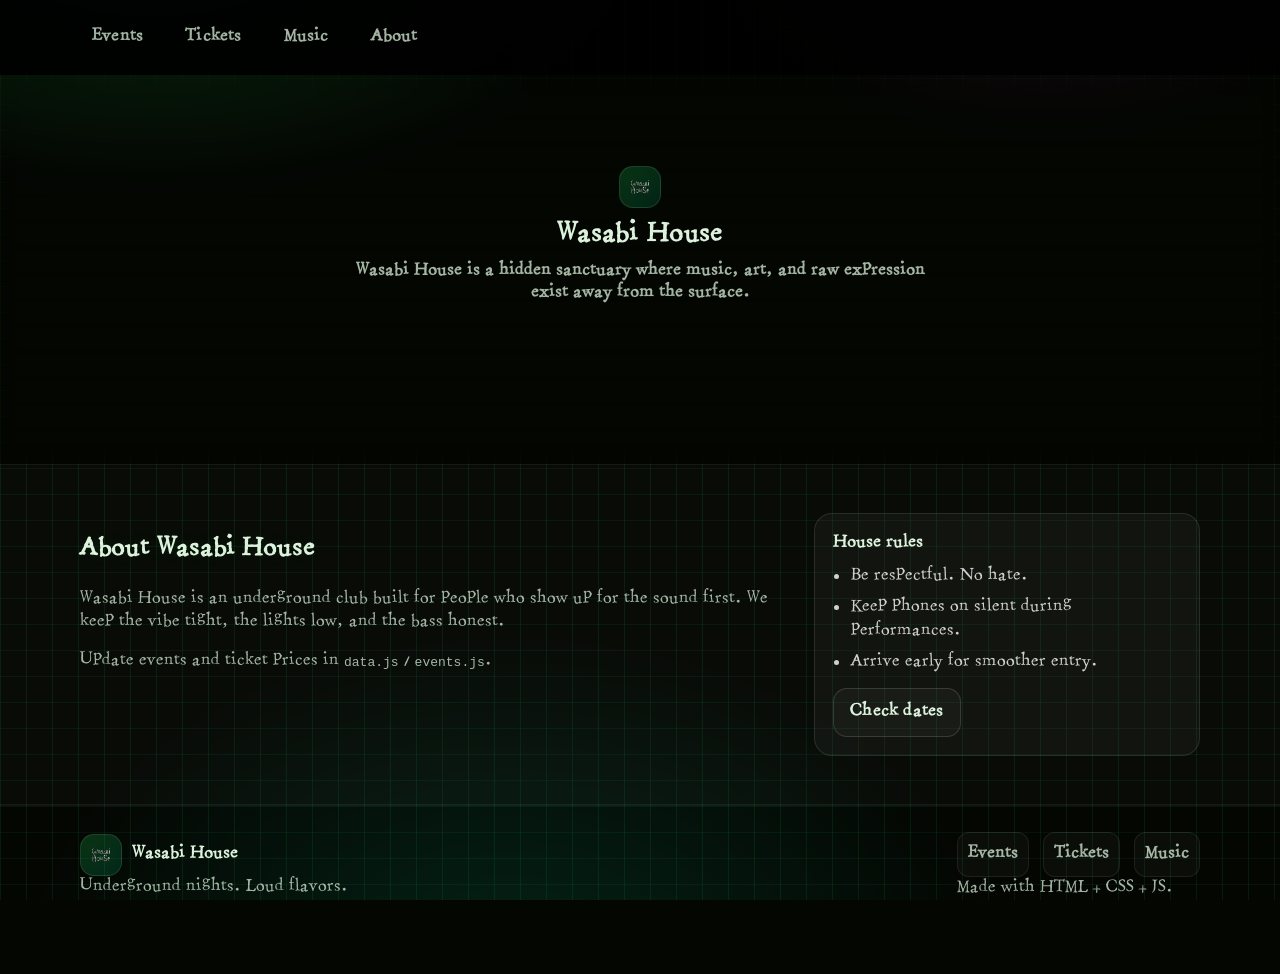
==== about.html @ 2dc0e208 "first commit" ====
<!doctype html>
<html lang="en">
  <head>
    <meta charset="UTF-8" />
    <meta name="viewport" content="width=device-width, initial-scale=1.0" />
    <meta name="description" content="Wasabi House — about and house rules." />
    <title>Wasabi House — About</title>
    <link rel="stylesheet" href="./styles.css" />
  </head>
  <body>
    <a class="skip-link" href="#about">Skip to about</a>

    <header class="site-header">
      <div class="container header-inner header-brand-inner">
        <div class="brand" aria-label="Wasabi House">
          <div class="brand-mark" aria-hidden="true">
            <img class="brand-logo" src="./photos/logo/IMG_7840_VSCO copy.png" alt="" width="42" height="42" />
          </div>
          <div class="brand-text">
            <div class="brand-name">Wasabi House</div>
            <div class="brand-sub">
              Wasabi House is a hidden sanctuary where music, art, and raw expression exist away from the surface.
            </div>
          </div>
        </div>
      </div>
    </header>

    <div class="menu-bar">
      <div class="container menu-inner">
        <nav class="nav" aria-label="Primary">
          <a href="./events.html">Events</a>
          <a href="./tickets.html">Tickets</a>
          <a href="./music.html">Music</a>
          <a href="./about.html">About</a>
        </nav>

        <button class="nav-toggle" type="button" aria-label="Open menu" aria-expanded="false" aria-controls="navMenu">
          Menu
        </button>
      </div>

      <div class="nav-drawer" id="navMenu" hidden>
        <div class="container nav-drawer-inner">
          <a href="./events.html">Events</a>
          <a href="./tickets.html">Tickets</a>
          <a href="./music.html">Music</a>
          <a href="./about.html">About</a>
        </div>
      </div>
    </div>

    <main id="main">
      <section class="section alt" id="about">
        <div class="container section-inner">
          <div class="about-grid">
            <div>
              <h2>About Wasabi House</h2>
              <p class="muted">
                Wasabi House is an underground club built for people who show up for the sound first.
                We keep the vibe tight, the lights low, and the bass honest.
              </p>
              <p class="muted">
                Update events and ticket prices in <code>data.js</code> / <code>events.js</code>.
              </p>
            </div>
            <div class="about-card">
              <div class="about-card-title">House rules</div>
              <ul class="rules" aria-label="House rules">
                <li>Be respectful. No hate.</li>
                <li>Keep phones on silent during performances.</li>
                <li>Arrive early for smoother entry.</li>
              </ul>
              <div class="about-card-actions">
                <a class="btn btn-ghost" href="./events.html">Check dates</a>
              </div>
            </div>
          </div>
        </div>
      </section>
    </main>

    <footer class="site-footer">
      <div class="container footer-inner">
        <div class="footer-left">
          <div class="brand-mini">
            <span class="brand-mark" aria-hidden="true">
              <img class="brand-logo" src="./photos/logo/IMG_7840_VSCO copy.png" alt="" width="26" height="26" />
            </span>
            <span>Wasabi House</span>
          </div>
          <div class="muted">Underground nights. Loud flavors.</div>
        </div>
        <div class="footer-right">
          <div class="footer-links">
            <a href="./events.html">Events</a>
            <a href="./tickets.html">Tickets</a>
            <a href="./music.html">Music</a>
          </div>
          <div class="muted small">Made with HTML + CSS + JS.</div>
        </div>
      </div>
    </footer>

    <script src="./nav.js"></script>
  </body>
</html>
---- styles.css ----
:root{
  --bg: #040602;
  --panel: rgba(0,255,102,0.08);
  --panel-2: rgba(0,255,178,0.10);
  --text: rgba(232,255,232,0.95);
  --muted: rgba(232,255,232,0.70);
  --muted-2: rgba(232,255,232,0.48);
  --line: rgba(232,255,232,0.16);
  --accent: #2CFF65; /* neon wasabi green */
  --accent-2: #00FFB2; /* aqua pop */
  --accent-3: #FF3DF2; /* y2k hot pink */
  --danger: #FF4D4D;
  --shadow: 0 18px 60px rgba(0,0,0,0.65);
  --radius: 18px;
  --radius-sm: 12px;
  --container: 1120px;
  --focus: 0 0 0 4px rgba(44,255,101,0.25);
  --header-h: 390px;
  --menu-h: 74px;
}

@font-face{
  font-family: "Stamp";
  src: url("./fonts/Stamping Nico copy.ttf") format("truetype");
  font-display: swap;
  font-weight: 400;
  font-style: normal;
}

*{ box-sizing: border-box; }
html, body{ height: 100%; }
body{
  margin: 0;
  background:
    radial-gradient(900px 500px at 12% -10%, rgba(44,255,101,0.20), transparent 55%),
    radial-gradient(700px 420px at 82% -10%, rgba(255,61,242,0.14), transparent 52%),
    radial-gradient(900px 650px at 40% 110%, rgba(0,255,178,0.12), transparent 55%),
    repeating-linear-gradient(to right, rgba(44,255,101,0.08) 0 1px, transparent 1px 26px),
    repeating-linear-gradient(to bottom, rgba(0,255,178,0.06) 0 1px, transparent 1px 26px),
    var(--bg);
  background-attachment: fixed;
  color: var(--text);
  font-family: "Stamp", ui-sans-serif, system-ui, -apple-system, Segoe UI, Roboto, Arial, "Apple Color Emoji", "Segoe UI Emoji";
  line-height: 1.45;
}

/* Gate page must not show main-page chrome */
body.gate .menu-bar,
body.gate .site-header{
  display: none !important;
}

a{ color: inherit; }

h1, h2, h3{
  text-shadow: 0 0 18px rgba(44,255,101,0.12);
}

.skip-link{
  position: absolute;
  top: 10px;
  left: 10px;
  padding: 10px 14px;
  border-radius: 999px;
  background: rgba(0,0,0,0.7);
  border: 1px solid var(--line);
  transform: translateY(-200%);
  transition: transform 0.2s ease;
  z-index: 999;
}
.skip-link:focus{ transform: translateY(0); outline: none; box-shadow: var(--focus); }

.container{ width: min(var(--container), calc(100% - 32px)); margin: 0 auto; }

.site-header{
  position: relative;
  z-index: 100;
  backdrop-filter: blur(10px);
  background: rgba(0,0,0,0.15);
  border-bottom: none;
  overflow: hidden;
  isolation: isolate;
  min-height: var(--header-h);
  margin-top: var(--menu-h);
}

.site-header::before{
  content:"";
  position: absolute;
  inset: 0;
  background: url("./photos/header pic/DSC07140.JPG") center / cover no-repeat;
  opacity: 0.42;
  filter: blur(3px) saturate(1.1) contrast(1.05);
  transform: scale(1.06);
  z-index: -1;
  pointer-events: none;
}

.header-inner{
  display: flex;
  flex-direction: column;
  align-items: center;
  justify-content: center;
  padding: 92px 0 72px;
  gap: 10px;
}

.brand{ display: flex; flex-direction: column; align-items: center; gap: 10px; min-width: auto; }
.brand-text{ display: flex; flex-direction: column; align-items: center; }
.brand-mark{
  width: 42px;
  height: 42px;
  border-radius: 14px;
  display: grid;
  place-items: center;
  background: linear-gradient(135deg, rgba(44,255,101,0.18), rgba(0,255,178,0.12));
  border: 1px solid rgba(255,255,255,0.10);
  color: rgba(255,255,255,0.9);
}
.brand-logo{
  width: 100%;
  height: 100%;
  object-fit: contain;
  display: block;
  filter: drop-shadow(0 0 14px rgba(44,255,101,0.20));
}
.brand-name{ font-weight: 800; letter-spacing: 0.3px; }
.brand-name{
  font-weight: 1000;
  letter-spacing: 0.2px;
  font-size: 1.55rem;
}
.brand-sub{
  color: var(--muted);
  font-size: 1.02rem;
  margin-top: 6px;
  font-weight: 750;
  max-width: 76ch;
  text-align: center;
  line-height: 1.35;
}

.menu-bar{
  position: fixed;
  top: 0;
  left: 0;
  right: 0;
  z-index: 110;
  background: rgba(0,0,0,0.92);
  backdrop-filter: none;
  border-bottom: none;
}
.menu-inner{
  display: flex;
  align-items: center;
  justify-content: space-between;
  gap: 16px;
  padding: 14px 0;
}

.menu-bar .nav-drawer{
  border-top: none;
  background: transparent;
}

.nav{
  display: flex;
  gap: 18px;
  align-items: center;
}
.nav a{
  text-decoration: none;
  color: var(--muted);
  font-weight: 650;
  letter-spacing: 0.2px;
  padding: 12px 12px;
  border-radius: 12px;
  background: transparent;
  border: none;
  transition: transform 0.15s ease;
}
.nav a:hover{
  transform: translateY(-3px);
}
.nav-toggle{
  display: none;
  border: 1px solid var(--line);
  background: rgba(255,255,255,0.06);
  color: var(--text);
  padding: 10px 12px;
  border-radius: 12px;
  font-weight: 700;
}
.nav-toggle:focus{ outline: none; box-shadow: var(--focus); }

.nav-drawer{
  border-top: 1px solid rgba(255,255,255,0.08);
}
.nav-drawer-inner{
  padding: 10px 0 18px;
  display: grid;
  gap: 10px;
}
.nav-drawer a{
  text-decoration: none;
  color: var(--muted);
  font-weight: 700;
  padding: 12px 12px;
  border-radius: 14px;
  border: none;
  background: transparent;
  transition: transform 0.12s ease;
}
.nav-drawer a:hover{
  transform: translateY(-3px);
}

.hero{
  padding: 40px 0 10px;
}
.hero-inner{
  display: grid;
  grid-template-columns: 1.25fr 0.75fr;
  gap: 22px;
  align-items: stretch;
}
.hero h1{
  margin: 0;
  font-size: clamp(2.1rem, 4vw, 3rem);
  letter-spacing: 0.2px;
}
.hero-lead{ color: rgba(255,255,255,0.78); max-width: 60ch; font-size: 1.06rem; }
.muted{ color: var(--muted); }
.fineprint{ color: var(--muted-2); font-size: 0.88rem; margin: 10px 0 0; }

.photo-strip{
  margin-top: 18px;
  display: flex;
  gap: 12px;
  flex-wrap: wrap;
}
.photo-strip img{
  width: 108px;
  height: 78px;
  object-fit: cover;
  border-radius: 18px;
  border: 1px solid rgba(255,255,255,0.14);
  background: rgba(255,255,255,0.03);
  box-shadow: 0 0 34px rgba(44,255,101,0.10);
  transform: rotate(-1deg);
}
.photo-strip img:nth-child(2){ transform: rotate(1deg); }
.photo-strip img:nth-child(3){ transform: rotate(-0.4deg); }

/* Y2K entrance gate */
.gate-screen{
  position: fixed;
  inset: 0;
  z-index: 999;
  display: flex;
  align-items: center;
  justify-content: center;
  padding: 18px;
  color: var(--text);
}
.gate-bg{
  position: absolute;
  inset: 0;
  background: url("./photos/DSC01086 copy.JPG") center / cover no-repeat;
  opacity: 0.92;
  filter: blur(1px) saturate(0.8) contrast(1.05);
  transform: scale(1.08);
}
.gate-scan{
  display: none;
}
@keyframes scanMove{
  0%{ transform: translateY(-20px); }
  100%{ transform: translateY(20px); }
}
.gate-inner{
  position: relative;
  z-index: 2;
  width: auto;
  max-width: 100%;
  transform: translateY(-78px);
  border-radius: 0;
  border: none;
  background: transparent;
  box-shadow: none;
  padding: 0;
  backdrop-filter: none;
  text-align: center;
}
.gate .container.gate-inner{
  width: 100%;
  max-width: none;
}
.gate-logo{
  width: min(90vw, 1140px);
  aspect-ratio: 1 / 1;
  border-radius: 0;
  margin: 34px auto 4px;
  border: none;
  background: transparent;
  display: grid;
  place-items: center;
  overflow: hidden;
}
.gate-logo img{
  width: 100%;
  height: 100%;
  object-fit: contain;
  filter: drop-shadow(0 0 18px rgba(44,255,101,0.25));
}
.gate-kicker{
  font-weight: 950;
  letter-spacing: 0.26em;
  text-transform: uppercase;
  color: rgba(232,255,232,0.72);
  font-size: 0.80rem;
  margin-bottom: 10px;
}
.gate-kicker,
.gate-hint{
  display: none;
}
.gate-tagline{
  display: flex;
  flex-direction: column;
  align-items: center;
  justify-content: center;
  gap: 0.35em;
  margin: 0 auto;
  max-width: min(92vw, 52rem);
}
.gate-title{
  margin: 0;
  font-size: clamp(1.25rem, 4vw, 2.05rem);
  font-weight: 1000;
  letter-spacing: 0.02em;
  background: none;
  -webkit-background-clip: initial;
  background-clip: initial;
  color: rgba(255,255,255,0.95);
  text-shadow: 0 0 26px rgba(44,255,101,0.22);
  line-height: 1.2;
  transform: translateY(-88px);
}
.gate-enter{
  margin-top: 0;
  width: auto;
  animation: none;
  text-decoration: none;
}
@keyframes neonPulse{
  0%, 100%{ transform: translateY(0); filter: brightness(1); }
  50%{ transform: translateY(-1px); filter: brightness(1.05); }
}

.hero-actions{ display: flex; gap: 12px; flex-wrap: wrap; margin-top: 16px; }

.btn{
  display: inline-flex;
  align-items: center;
  justify-content: center;
  gap: 10px;
  border-radius: 14px;
  padding: 12px 16px;
  border: 1px solid rgba(255,255,255,0.14);
  background: rgba(255,255,255,0.06);
  color: var(--text);
  text-decoration: none;
  font-weight: 750;
  letter-spacing: 0.2px;
  cursor: pointer;
  transition: transform 0.12s ease, border-color 0.12s ease, background 0.12s ease;
}
.btn:hover{ transform: translateY(-3px); border-color: rgba(44,255,101,0.35); }
.btn:focus{ outline: none; box-shadow: var(--focus); }

.btn-primary{
  background: linear-gradient(135deg, rgba(44,255,101,0.26), rgba(0,255,178,0.14));
  border-color: rgba(44,255,101,0.60);
  box-shadow:
    0 0 0 2px rgba(44,255,101,0.10),
    0 0 32px rgba(44,255,101,0.20);
}
.gate .btn.gate-enter{
  padding: 0;
  gap: 0.2em;
  border-radius: 0;
  border: none !important;
  background: transparent !important;
  box-shadow: none !important;
  color: rgba(255,255,255,0.95);
  font-size: clamp(1.25rem, 4vw, 2.05rem);
  font-weight: 1000;
  letter-spacing: 0.02em;
  line-height: 1.2;
}
.gate .btn.gate-enter:hover{
  transform: translateY(-2px);
  border-color: transparent !important;
  background: transparent !important;
}
.btn-ghost{
  background: rgba(255,255,255,0.03);
}
.btn:hover.btn-primary{
  box-shadow:
    0 0 0 2px rgba(44,255,101,0.12),
    0 0 42px rgba(44,255,101,0.26);
}
.btn-small{ padding: 10px 12px; border-radius: 12px; font-size: 0.95rem; }
.w100{ width: 100%; }

.hero-badges{ display: flex; gap: 10px; flex-wrap: wrap; margin-top: 16px; }
.badge{
  padding: 10px 12px;
  border-radius: 999px;
  background: rgba(255,255,255,0.04);
  border: 1px solid rgba(255,255,255,0.10);
  color: rgba(255,255,255,0.78);
  font-weight: 650;
  font-size: 0.94rem;
}

.hero-card{
  position: relative;
  border-radius: var(--radius);
  background: rgba(255,255,255,0.05);
  border: 1px solid rgba(255,255,255,0.10);
  overflow: hidden;
  box-shadow: var(--shadow);
}
.hero-card::before{
  content:"";
  position: absolute;
  inset: 0;
  background-image: url("./photos/DSC01358 copy.JPG");
  background-size: cover;
  background-position: center;
  opacity: 0.35;
  filter: saturate(1.15) contrast(1.05) hue-rotate(-6deg);
}
.hero-card::after{
  content:"";
  position: absolute;
  inset: 0;
  background:
    radial-gradient(600px 220px at 20% 15%, rgba(44,255,101,0.22), transparent 58%),
    linear-gradient(135deg, rgba(44,255,101,0.14), rgba(0,0,0,0.55));
  pointer-events: none;
}
.hero-card-glow{
  position: absolute;
  inset: -80px -60px auto -60px;
  height: 220px;
  background: radial-gradient(circle at 30% 40%, rgba(44,255,101,0.32), transparent 60%);
  filter: blur(8px);
  pointer-events: none;
}
.hero-card-content{
  position: relative;
  padding: 22px;
  height: 100%;
  display: flex;
  flex-direction: column;
  justify-content: space-between;
}
.hero-card-title{
  color: var(--muted);
  font-weight: 800;
  letter-spacing: 0.2px;
}
.hero-card-spotlight{
  font-size: 1.15rem;
  font-weight: 900;
  margin-top: 10px;
}
.hero-card-meta{
  color: var(--muted);
  margin-top: 10px;
  font-size: 0.95rem;
}
.hero-card-cta{ margin-top: 16px; }

.section{
  padding: 48px 0;
}
.section.alt{
  background: rgba(255,255,255,0.02);
  border-top: 1px solid rgba(255,255,255,0.06);
  border-bottom: 1px solid rgba(255,255,255,0.06);
}
.section-inner{ display: block; }

.section-head{
  display: flex;
  align-items: flex-end;
  justify-content: space-between;
  gap: 18px;
  margin-bottom: 18px;
}
.section-head h2{
  margin: 0;
  font-size: clamp(1.4rem, 2.6vw, 2rem);
}
.section-head p{ margin: 8px 0 0; }

.calendar-toolbar{
  display: flex;
  align-items: center;
  gap: 10px;
}
.calendar-title{
  min-width: 200px;
  text-align: center;
  font-weight: 900;
  letter-spacing: 0.2px;
}
.icon-btn{
  width: 42px;
  height: 42px;
  border-radius: 14px;
  border: 1px solid rgba(255,255,255,0.14);
  background: rgba(255,255,255,0.06);
  color: var(--text);
  cursor: pointer;
  font-weight: 900;
  transition: transform 0.12s ease, border-color 0.12s ease;
}
.icon-btn:hover{ transform: translateY(-3px); border-color: rgba(124,255,107,0.35); }
.icon-btn:focus{ outline: none; box-shadow: var(--focus); }

.calendar{
  border-radius: var(--radius);
  background: rgba(255,255,255,0.04);
  border: 1px solid rgba(255,255,255,0.10);
  overflow: hidden;
}
.calendar-weekdays{
  display: grid;
  grid-template-columns: repeat(7, 1fr);
  gap: 0;
  background: rgba(255,255,255,0.03);
  border-bottom: 1px solid rgba(255,255,255,0.08);
}
.calendar-weekdays > div{
  padding: 14px 10px;
  color: var(--muted);
  font-weight: 800;
  font-size: 0.95rem;
  text-align: center;
}

.calendar-grid{
  display: grid;
  grid-template-columns: repeat(7, 1fr);
}
.day-cell{
  min-height: 88px;
  padding: 10px;
  border-right: 1px solid rgba(255,255,255,0.05);
  border-bottom: 1px solid rgba(255,255,255,0.05);
  position: relative;
}
.day-cell:nth-child(7n){ border-right: none; }

.day-number{
  font-weight: 900;
  color: rgba(255,255,255,0.86);
  font-size: 0.98rem;
}
.day-cell.is-out{
  background: rgba(255,255,255,0.01);
}
.day-cell .event-chips{
  margin-top: 8px;
  display: grid;
  gap: 6px;
}
.chip-day{
  display: inline-flex;
  align-items: center;
  gap: 8px;
  border-radius: 999px;
  padding: 6px 10px;
  border: 1px solid rgba(255,255,255,0.12);
  background: rgba(255,255,255,0.04);
  color: rgba(255,255,255,0.86);
  font-weight: 750;
  font-size: 0.88rem;
  cursor: pointer;
  transition: transform 0.12s ease, border-color 0.12s ease;
  text-decoration: none;
}
.chip-day:hover{ transform: translateY(-3px); border-color: rgba(124,255,107,0.35); }
.chip-day:focus{ outline: none; box-shadow: var(--focus); }
.dot{
  width: 10px;
  height: 10px;
  border-radius: 999px;
  background: rgba(255,255,255,0.5);
  box-shadow: 0 0 0 4px rgba(255,255,255,0.05);
}
.dot-hot{ background: var(--accent); box-shadow: 0 0 0 4px rgba(124,255,107,0.15); }
.dot-soon{ background: var(--accent-2); box-shadow: 0 0 0 4px rgba(255,61,154,0.14); }
.dot-full{ background: var(--danger); box-shadow: 0 0 0 4px rgba(255,77,77,0.14); }

.calendar-legend{
  margin-top: 14px;
  display: flex;
  gap: 14px;
  flex-wrap: wrap;
  color: var(--muted);
  font-weight: 650;
}
.legend-item{ display: inline-flex; align-items: center; gap: 10px; }

.ticket-cards{
  display: grid;
  grid-template-columns: repeat(3, 1fr);
  gap: 14px;
  margin-top: 16px;
}
.ticket-card{
  border-radius: var(--radius);
  background: rgba(255,255,255,0.04);
  border: 1px solid rgba(255,255,255,0.10);
  padding: 18px;
}
.ticket-card-top{
  display: flex;
  align-items: baseline;
  justify-content: space-between;
  gap: 10px;
}
.ticket-tier{
  font-weight: 950;
  letter-spacing: 0.3px;
}
.ticket-price{
  color: rgba(255,255,255,0.88);
  font-weight: 900;
}

.note{
  margin-top: 18px;
  padding: 14px;
  border-radius: 16px;
  background: rgba(124,255,107,0.08);
  border: 1px solid rgba(124,255,107,0.24);
  color: rgba(255,255,255,0.85);
}
.note code{
  padding: 2px 6px;
  border-radius: 10px;
  background: rgba(0,0,0,0.35);
  border: 1px solid rgba(255,255,255,0.10);
}

.music-grid{
  display: grid;
  grid-template-columns: 1fr 1fr;
  gap: 14px;
}
.music-card{
  border-radius: var(--radius);
  background: rgba(255,255,255,0.04);
  border: 1px solid rgba(255,255,255,0.10);
  padding: 18px;
}
.music-card-wide{ grid-column: 1 / -1; }
.music-card-title{ font-weight: 950; margin-bottom: 8px; }
.tags{
  display: flex;
  flex-wrap: wrap;
  gap: 8px;
  margin-top: 10px;
}
.tag{
  border: 1px solid rgba(255,255,255,0.12);
  background: rgba(255,255,255,0.04);
  padding: 8px 10px;
  border-radius: 999px;
  color: rgba(255,255,255,0.85);
  font-weight: 750;
  font-size: 0.9rem;
}

.about-grid{
  display: grid;
  grid-template-columns: 1.3fr 0.7fr;
  gap: 18px;
  align-items: start;
}
.about-card{
  border-radius: var(--radius);
  background: rgba(255,255,255,0.04);
  border: 1px solid rgba(255,255,255,0.10);
  padding: 18px;
}
.about-card-title{ font-weight: 950; margin-bottom: 10px; }
.rules{ margin: 0; padding-left: 18px; color: rgba(255,255,255,0.80); }
.rules li{ margin: 8px 0; }
.about-card-actions{ margin-top: 14px; }

.site-footer{
  padding: 26px 0 40px;
  border-top: 1px solid rgba(255,255,255,0.06);
}
.footer-inner{ display: flex; align-items: center; justify-content: space-between; gap: 18px; }
.brand-mini{ display: flex; align-items: center; gap: 10px; font-weight: 900; }
.footer-links{ display: flex; gap: 14px; flex-wrap: wrap; }
.footer-links a{
  text-decoration: none;
  color: var(--muted);
  font-weight: 750;
  padding: 10px 10px;
  border-radius: 12px;
  border: 1px solid rgba(255,255,255,0.08);
  background: rgba(255,255,255,0.03);
  transition: transform 0.12s ease, border-color 0.12s ease, background 0.12s ease, color 0.15s ease;
}
.footer-links a:hover{
  color: rgba(255,255,255,0.93);
  border-color: rgba(124,255,107,0.30);
  transform: translateY(-3px);
}

/* Modal */
.modal-overlay{
  position: fixed;
  inset: 0;
  background: rgba(0,0,0,0.64);
  z-index: 200;
}
.modal{
  position: fixed;
  left: 50%;
  top: 50%;
  transform: translate(-50%, -50%);
  width: min(980px, calc(100% - 24px));
  max-height: min(88vh, 860px);
  overflow: auto;
  z-index: 201;
  border-radius: 22px;
  background: rgba(12,13,16,0.88);
  border: 1px solid rgba(255,255,255,0.14);
  box-shadow: var(--shadow);
  backdrop-filter: blur(12px);
}
.modal-header{
  display: flex;
  align-items: flex-start;
  justify-content: space-between;
  gap: 12px;
  padding: 18px 18px 0;
}
.modal-kicker{
  color: var(--muted);
  font-weight: 900;
  letter-spacing: 0.2px;
  margin-bottom: 6px;
  text-transform: uppercase;
  font-size: 0.85rem;
}
.modal-title{ margin: 0; font-size: 1.35rem; font-weight: 950; }
.modal-subtitle{ color: var(--muted); margin-top: 6px; font-weight: 700; }
.modal-close{
  border-radius: 14px;
  width: 44px;
  height: 44px;
  padding: 0;
}
.modal-body{ padding: 14px 18px 18px; }
.modal-cols{
  display: grid;
  grid-template-columns: 1.1fr 0.9fr;
  gap: 14px;
}
.modal-block{
  border-radius: 18px;
  border: 1px solid rgba(255,255,255,0.10);
  background: rgba(255,255,255,0.04);
  padding: 14px;
}
.modal-label{
  color: var(--muted);
  font-weight: 900;
  letter-spacing: 0.2px;
  font-size: 0.95rem;
  margin-bottom: 8px;
}
.modal-description{ color: rgba(255,255,255,0.86); white-space: pre-wrap; }
.modal-block-2{ margin-top: 12px; }
.pill-row{ display: flex; gap: 10px; flex-wrap: wrap; }
.pill{
  display: inline-flex;
  align-items: center;
  gap: 8px;
  padding: 8px 10px;
  border-radius: 999px;
  border: 1px solid rgba(255,255,255,0.12);
  background: rgba(255,255,255,0.03);
  color: rgba(255,255,255,0.86);
  font-weight: 800;
}
.event-chooser{ display: grid; gap: 10px; margin-top: 4px; }
.chooser-btn{
  text-align: left;
  border-radius: 16px;
  border: 1px solid rgba(255,255,255,0.12);
  background: rgba(255,255,255,0.03);
  padding: 12px 12px;
  color: rgba(255,255,255,0.86);
  cursor: pointer;
  transition: border-color 0.12s ease, transform 0.12s ease;
}
.chooser-btn:hover{ transform: translateY(-3px); border-color: rgba(124,255,107,0.35); }
.chooser-btn[aria-pressed="true"]{
  border-color: rgba(124,255,107,0.5);
  background: rgba(124,255,107,0.10);
}

.tier-list{ display: grid; gap: 10px; }
.tier-btn{
  border-radius: 16px;
  border: 1px solid rgba(255,255,255,0.12);
  background: rgba(255,255,255,0.03);
  padding: 12px 12px;
  cursor: pointer;
  display: flex;
  align-items: baseline;
  justify-content: space-between;
  gap: 12px;
  transition: border-color 0.12s ease, transform 0.12s ease, background 0.12s ease;
  text-align: left;
}
.tier-btn:hover{ transform: translateY(-3px); border-color: rgba(124,255,107,0.35); }
.tier-btn[aria-pressed="true"]{
  border-color: rgba(124,255,107,0.55);
  background: rgba(124,255,107,0.10);
}
.tier-main{ font-weight: 950; }
.tier-price{ color: rgba(255,255,255,0.86); font-weight: 950; }

.qty-row{ margin-top: 12px; display: flex; align-items: center; justify-content: space-between; gap: 14px; }
.qty-label{ font-weight: 900; color: var(--muted); }
.qty-control{
  display: flex; align-items: center; gap: 10px;
}
.qty-btn{
  width: 42px; height: 42px;
  border-radius: 14px;
  border: 1px solid rgba(255,255,255,0.14);
  background: rgba(255,255,255,0.06);
  color: var(--text);
  cursor: pointer;
  font-weight: 950;
  transition: transform 0.12s ease, border-color 0.12s ease;
}
.qty-btn:hover{ transform: translateY(-3px); border-color: rgba(124,255,107,0.35); }
.qty-btn:focus{ outline: none; box-shadow: var(--focus); }
.qty-input{
  width: 86px;
  height: 42px;
  border-radius: 14px;
  border: 1px solid rgba(255,255,255,0.14);
  background: rgba(255,255,255,0.04);
  color: var(--text);
  padding: 0 12px;
  font-weight: 900;
}
.qty-input:focus{ outline: none; box-shadow: var(--focus); }

.total-row{
  margin-top: 12px;
  display: flex;
  align-items: center;
  justify-content: space-between;
  gap: 10px;
  padding: 12px;
  border-radius: 16px;
  border: 1px solid rgba(255,255,255,0.10);
  background: rgba(255,255,255,0.03);
}
.total-value{ font-weight: 950; font-size: 1.15rem; }

.modal-actions{
  margin-top: 12px;
  display: grid;
  gap: 10px;
}

/* Home page: center + no gradients/boxes */
body.home{
  background: var(--bg);
  background-attachment: initial;
}
body.home .hero-inner{
  grid-template-columns: 1fr;
  text-align: center;
}
body.home .section{
  background: transparent;
}
body.home .section.alt{
  background: transparent;
  border: none;
}
body.home .section-head{
  justify-content: center;
  text-align: center;
  align-items: center;
  flex-direction: column;
}

body.home .hero-actions{
  justify-content: center;
}
body.home .hero-actions .btn{
  background: transparent !important;
  border: none !important;
  box-shadow: none !important;
  padding: 10px 6px !important;
  text-decoration: underline;
  text-underline-offset: 6px;
}

body.home .hero-actions .btn-primary{
  color: var(--accent) !important;
}
body.home .hero-actions .btn-ghost{
  color: var(--muted) !important;
}

body.home .home-spotlight{
  margin-top: 16px;
  display: grid;
  justify-items: center;
  gap: 6px;
}
body.home .home-spotlight-label{
  color: var(--muted);
  font-weight: 900;
  letter-spacing: 0.18em;
  text-transform: uppercase;
  font-size: 0.78rem;
}
body.home .home-spotlight-artists,
body.home .home-spotlight-location{
  font-weight: 950;
  color: rgba(232,255,232,0.90);
}
body.home .home-spotlight-links{
  margin-top: 10px;
  display: flex;
  gap: 16px;
  flex-wrap: wrap;
  justify-content: center;
}
body.home .home-link{
  color: var(--accent);
  font-weight: 900;
  text-decoration: underline;
  text-underline-offset: 6px;
}
body.home .home-link:hover{
  transform: translateY(-3px);
}

body.home .photo-strip{
  margin-top: 18px;
  justify-content: center;
}
body.home .photo-strip img{
  border: none;
  box-shadow: none;
  border-radius: 0;
  transform: none;
}

body.home .music-grid{
  grid-template-columns: 1fr;
  justify-items: center;
}
body.home .music-card,
body.home .about-card{
  background: transparent !important;
  border: none !important;
  box-shadow: none !important;
  padding: 0 !important;
}
body.home .music-card .btn,
body.home .about-card-actions .btn,
body.home .footer-links a{
  background: transparent !important;
  border: none !important;
  box-shadow: none !important;
  padding: 0 !important;
  text-decoration: underline;
  text-underline-offset: 6px;
  font-weight: 950;
}
body.home .tag{
  border: none !important;
  background: transparent !important;
  padding: 0 !important;
}
body.home .tags{
  justify-content: center;
}
body.home .about-grid{
  grid-template-columns: 1fr;
  justify-items: center;
}

body.home .home-events .container{
  text-align: center;
}
body.home .home-event-list{
  margin-top: 12px;
  display: grid;
  justify-items: center;
  gap: 14px;
}
body.home .home-event{
  width: min(760px, 100%);
  padding: 0 6px;
}
body.home .home-event-date{
  color: var(--muted);
  font-weight: 900;
  letter-spacing: 0.1em;
  text-transform: uppercase;
  font-size: 0.78rem;
}
body.home .home-event-title{
  font-weight: 1000;
  margin-top: 6px;
}
body.home .home-event-meta{
  margin-top: 8px;
  display: grid;
  gap: 6px;
  color: var(--muted);
  font-weight: 700;
}
body.home .home-event-links{
  margin-top: 10px;
}

/* Past event poster gallery */
.poster-strip{
  margin-top: 18px;
  display: flex;
  gap: 16px;
  overflow-x: auto;
  padding: 8px 4px 18px;
  scroll-snap-type: x mandatory;
  scrollbar-width: none; /* Firefox: hidden by default */
}
.poster-strip::-webkit-scrollbar{ height: 0px; }
.poster-strip::-webkit-scrollbar-thumb{
  background: rgba(255,255,255,1);
  border-radius: 999px;
}
.poster-strip:hover{ scrollbar-width: thin; }
.poster-strip:hover::-webkit-scrollbar{ height: 2px; }
.poster-strip:hover::-webkit-scrollbar-thumb{ background: rgba(255,255,255,1); }

/* Also show briefly after scroll (JS toggles this class) */
.poster-strip.is-scrolling{ scrollbar-width: thin; }
.poster-strip.is-scrolling::-webkit-scrollbar{ height: 2px; }
.poster-strip.is-scrolling::-webkit-scrollbar-thumb{ background: rgba(255,255,255,1); }

.poster-card{
  flex: 0 0 auto;
  scroll-snap-align: start;
  text-decoration: none;
  display: block;
  transform: translateZ(0);
  transition: transform 0.15s ease;
}
.poster-card:hover{ transform: translateY(-3px); }
.poster-card img{
  width: 190px;
  height: auto;
  display: block;
  border-radius: 0;
  box-shadow: none;
  border: none;
}

/* Media cards (YouTube/SoundCloud) */
.media-card{
  flex: 0 0 auto;
  scroll-snap-align: start;
  text-decoration: none;
  display: block;
  width: 190px;
  position: relative;
  overflow: hidden;
  transform: translateZ(0);
  transition: transform 0.15s ease;
}
.media-card:hover{ transform: translateY(-3px); }
.media-card img{
  width: 190px;
  height: auto;
  display: block;
  object-fit: initial;
  border: none;
  border-radius: 0;
  box-shadow: none;
}
.media-title{
  position: absolute;
  left: 0;
  right: 0;
  bottom: 0;
  padding: 10px 10px;
  font-weight: 950;
  font-size: 0.92rem;
  color: rgba(255,255,255,0.95);
  background: rgba(0,0,0,0.0);
  opacity: 0;
  transition: opacity 0.15s ease, background 0.15s ease;
}
.media-card:hover .media-title{
  background: rgba(0,0,0,0.8);
  opacity: 1;
}
.media-title span{
  display: -webkit-box;
  line-clamp: 2;
  -webkit-line-clamp: 2;
  -webkit-box-orient: vertical;
  overflow: hidden;
}

/* Custom thin scroll indicator (works even when OS hides scrollbars) */
.scroll-indicator{
  height: 2px;
  background: rgba(255,255,255,0.18);
  margin: 0 4px 14px;
  position: relative;
  overflow: hidden;
}
.scroll-thumb{
  height: 100%;
  background: rgba(255,255,255,1);
  width: 40px;
  transform: translateX(0);
  transition: transform 0.08s linear;
}

/* Current section */
.current{
  position: relative;
  padding: 90px 0;
  margin-top: 30px;
}
.current-bg{
  position: absolute;
  inset: 0;
  background: url("./photos/current/DSC07485.JPG") center / cover no-repeat;
  filter: saturate(1.05) contrast(1.05);
  opacity: 1;
}
.current::before{
  content:"";
  position: absolute;
  inset: 0;
  background: rgba(255,255,255,0.78);
  pointer-events: none;
}
.current-inner{
  position: relative;
  z-index: 1;
}
.current-title{
  margin: 0;
  color: #000;
  font-weight: 1000;
  font-size: clamp(2rem, 4vw, 3rem);
  text-shadow: none;
}
.current-copy{
  margin-top: 18px;
  max-width: 78ch;
  color: #000;
}
.current-copy p{
  margin: 0 0 14px;
  line-height: 1.7;
  color: #000;
  font-weight: 750;
}
.current-ig{
  margin-top: 14px;
  font-weight: 1000;
  color: #000;
}

/* Speaker story section */
.speaker-story{
  padding: 0;
}
.story-card{
  display: block;
  position: relative;
  text-decoration: none;
  color: rgba(255,255,255,0.95);
  overflow: hidden;
}
.story-bg{
  position: absolute;
  inset: 0;
  background: url("./speaker/top/DSC01382.JPG") center / cover no-repeat;
  filter: saturate(1.05) contrast(1.05);
}
.story-inner{
  position: relative;
  z-index: 1;
  min-height: 520px;
  padding: 0;
  display: flex;
  flex-direction: column;
  align-items: center;
  justify-content: center;
  gap: 10px;
}
.story-title{
  margin: 0;
  font-size: clamp(1.6rem, 3.2vw, 2.4rem);
  font-weight: 1000;
  text-shadow: none;
  text-align: center;
  padding: 0 14px;
  white-space: nowrap;
}
.story-cta{
  margin-top: 0;
  font-weight: 1000;
  opacity: 1;
  text-align: center;
  cursor: pointer;
  transition: transform 0.15s ease;
}
.story-cta:hover{ transform: translateY(-3px); }

@media (max-width: 720px){
  .story-inner{ min-height: 380px; }
  .story-title{ white-space: normal; }
}

.poster-section{
  padding-top: 84px;
}
.poster-frame{
  width: 100%;
  display: flex;
  justify-content: center;
  align-items: center;
}
.poster-frame img{
  width: min(980px, 100%);
  height: auto;
  display: block;
  box-shadow: none;
  border: none;
}

/* Chill-smoking section (home page) */
.chill-smoking{
  padding: 62px 0;
}
.chill-inner{
  padding-left: 0;
  padding-right: 0;
}
.chill-grid{
  display: grid;
  grid-template-columns: 1fr 1fr;
  gap: 26px;
  align-items: center;
}
.chill-photo img{
  width: 100%;
  height: auto;
  display: block;
  border-radius: 0;
}
.chill-copy{
  padding-right: 28px;
}
.chill-copy h2{
  margin: 0;
  font-size: clamp(1.6rem, 2.8vw, 2.1rem);
  font-weight: 1000;
  letter-spacing: 0.1px;
  color: rgba(232,255,232,0.95);
}
.chill-copy p{
  margin: 14px 0 0;
  font-size: 1.05rem;
  color: var(--muted);
  line-height: 1.6;
}

@media (max-width: 720px){
  .chill-grid{ grid-template-columns: 1fr; }
  .chill-copy{ padding-right: 0; }
}

/* Listen mix tape section (home page) */
.listen-mix{
  padding: 40px 0;
}
.listen-mix .section-head{
  justify-content: center;
  text-align: center;
  align-items: center;
}
.listen-actions{
  margin-top: 18px;
}

/* Mix tape now uses the same horizontal poster-strip styles */

/* House section (opposite layout) */
.house-grid{
  display: grid;
  grid-template-columns: 1fr 1fr;
  gap: 26px;
  align-items: center;
}
.house-copy{
  padding-left: 28px;
  text-align: left;
}
.house-copy p{
  margin: 0;
  font-size: 1.05rem;
  color: var(--muted);
  line-height: 1.6;
}
@media (max-width: 720px){
  .house-grid{ grid-template-columns: 1fr; }
  .house-grid .chill-photo{
    grid-row: 1;
  }
  .house-grid .house-copy{
    grid-row: 2;
    padding-left: 0;
  }
}

/* Responsive */
@media (max-width: 920px){
  .hero-inner{ grid-template-columns: 1fr; }
  .section-head{ flex-direction: column; align-items: flex-start; }
  .ticket-cards{ grid-template-columns: 1fr; }
  .music-grid{ grid-template-columns: 1fr; }
  .music-card-wide{ grid-column: auto; }
  .about-grid{ grid-template-columns: 1fr; }
  .footer-inner{ flex-direction: column; align-items: flex-start; }
  .modal-cols{ grid-template-columns: 1fr; }
}
@media (max-width: 720px){
  :root{ --header-h: 255px; --menu-h: 64px; }
  .nav{ display: flex !important; }
  .nav-toggle{ display: none !important; }
  .nav-drawer{ display: none; }
  .photo-strip img{ width: 94px; height: 70px; }
  .gate-inner{ padding: 22px 16px; }
  body.home .brand-mark{ display: none; }
  body.home .brand{ min-width: auto; }
}
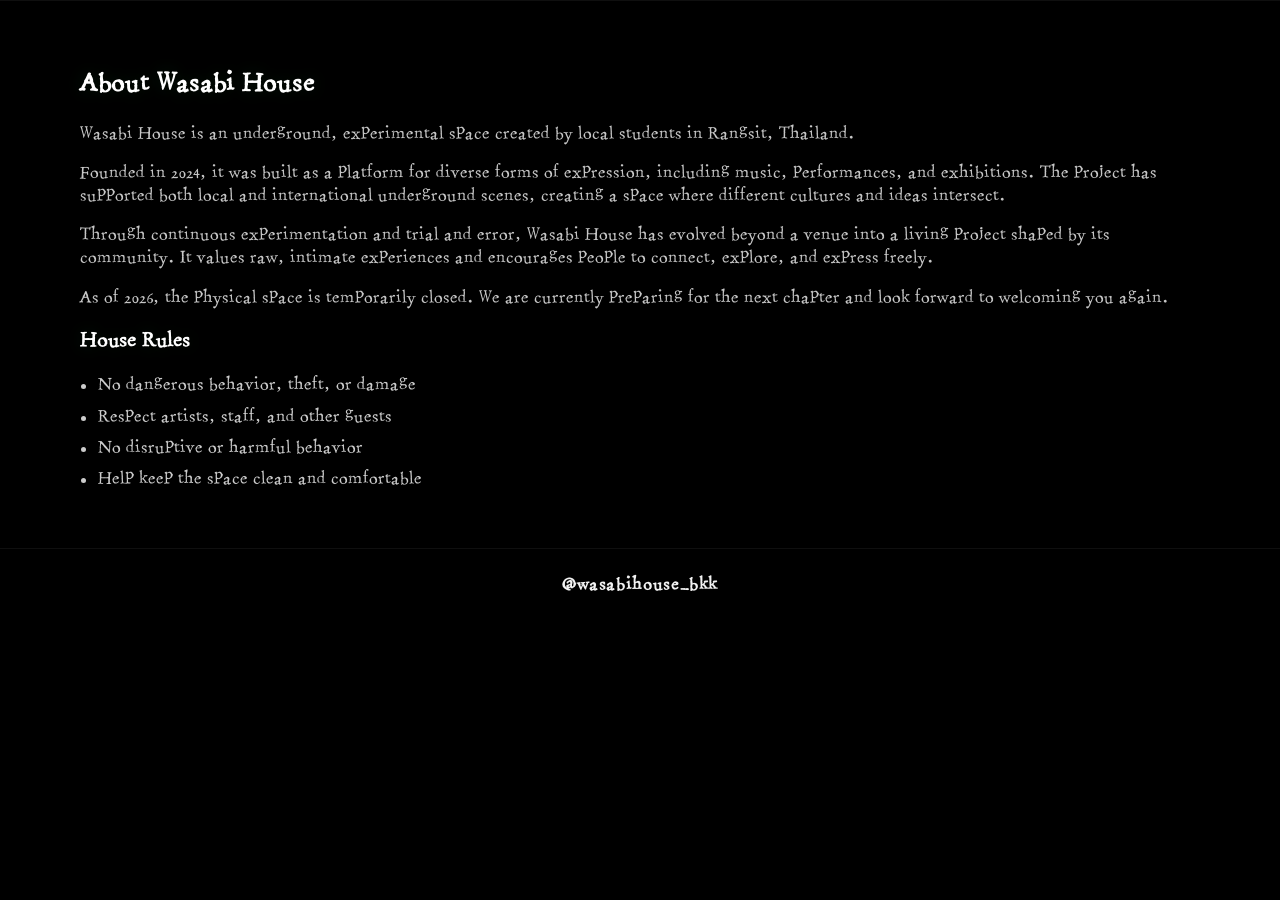
==== commit fde16651: "second commit" ====
--- a/about.html
+++ b/about.html
@@ -7,102 +7,44 @@
     <title>Wasabi House — About</title>
     <link rel="stylesheet" href="./styles.css" />
   </head>
-  <body>
+  <body class="about-page">
     <a class="skip-link" href="#about">Skip to about</a>
-
-    <header class="site-header">
-      <div class="container header-inner header-brand-inner">
-        <div class="brand" aria-label="Wasabi House">
-          <div class="brand-mark" aria-hidden="true">
-            <img class="brand-logo" src="./photos/logo/IMG_7840_VSCO copy.png" alt="" width="42" height="42" />
-          </div>
-          <div class="brand-text">
-            <div class="brand-name">Wasabi House</div>
-            <div class="brand-sub">
-              Wasabi House is a hidden sanctuary where music, art, and raw expression exist away from the surface.
-            </div>
-          </div>
-        </div>
-      </div>
-    </header>
-
-    <div class="menu-bar">
-      <div class="container menu-inner">
-        <nav class="nav" aria-label="Primary">
-          <a href="./events.html">Events</a>
-          <a href="./tickets.html">Tickets</a>
-          <a href="./music.html">Music</a>
-          <a href="./about.html">About</a>
-        </nav>
-
-        <button class="nav-toggle" type="button" aria-label="Open menu" aria-expanded="false" aria-controls="navMenu">
-          Menu
-        </button>
-      </div>
-
-      <div class="nav-drawer" id="navMenu" hidden>
-        <div class="container nav-drawer-inner">
-          <a href="./events.html">Events</a>
-          <a href="./tickets.html">Tickets</a>
-          <a href="./music.html">Music</a>
-          <a href="./about.html">About</a>
-        </div>
-      </div>
-    </div>
 
     <main id="main">
       <section class="section alt" id="about">
         <div class="container section-inner">
-          <div class="about-grid">
-            <div>
-              <h2>About Wasabi House</h2>
-              <p class="muted">
-                Wasabi House is an underground club built for people who show up for the sound first.
-                We keep the vibe tight, the lights low, and the bass honest.
-              </p>
-              <p class="muted">
-                Update events and ticket prices in <code>data.js</code> / <code>events.js</code>.
-              </p>
-            </div>
-            <div class="about-card">
-              <div class="about-card-title">House rules</div>
-              <ul class="rules" aria-label="House rules">
-                <li>Be respectful. No hate.</li>
-                <li>Keep phones on silent during performances.</li>
-                <li>Arrive early for smoother entry.</li>
-              </ul>
-              <div class="about-card-actions">
-                <a class="btn btn-ghost" href="./events.html">Check dates</a>
-              </div>
-            </div>
-          </div>
+          <h2>About Wasabi House</h2>
+          <p class="muted">
+            Wasabi House is an underground, experimental space created by local students in Rangsit, Thailand.
+          </p>
+          <p class="muted">
+            Founded in 2024, it was built as a platform for diverse forms of expression, including music, performances,
+            and exhibitions. The project has supported both local and international underground scenes, creating a space
+            where different cultures and ideas intersect.
+          </p>
+          <p class="muted">
+            Through continuous experimentation and trial and error, Wasabi House has evolved beyond a venue into a living
+            project shaped by its community. It values raw, intimate experiences and encourages people to connect, explore,
+            and express freely.
+          </p>
+          <p class="muted">
+            As of 2026, the physical space is temporarily closed. We are currently preparing for the next chapter and look
+            forward to welcoming you again.
+          </p>
+
+          <h3>House Rules</h3>
+          <ul class="rules" aria-label="House rules">
+            <li>No dangerous behavior, theft, or damage</li>
+            <li>Respect artists, staff, and other guests</li>
+            <li>No disruptive or harmful behavior</li>
+            <li>Help keep the space clean and comfortable</li>
+          </ul>
         </div>
       </section>
     </main>
 
-    <footer class="site-footer">
-      <div class="container footer-inner">
-        <div class="footer-left">
-          <div class="brand-mini">
-            <span class="brand-mark" aria-hidden="true">
-              <img class="brand-logo" src="./photos/logo/IMG_7840_VSCO copy.png" alt="" width="26" height="26" />
-            </span>
-            <span>Wasabi House</span>
-          </div>
-          <div class="muted">Underground nights. Loud flavors.</div>
-        </div>
-        <div class="footer-right">
-          <div class="footer-links">
-            <a href="./events.html">Events</a>
-            <a href="./tickets.html">Tickets</a>
-            <a href="./music.html">Music</a>
-          </div>
-          <div class="muted small">Made with HTML + CSS + JS.</div>
-        </div>
-      </div>
-    </footer>
+    <div class="instagram-id">@wasabihouse_bkk</div>
 
-    <script src="./nav.js"></script>
   </body>
 </html>
 
--- a/styles.css
+++ b/styles.css
@@ -128,11 +128,11 @@
 .brand-name{
   font-weight: 1000;
   letter-spacing: 0.2px;
-  font-size: 1.55rem;
+  font-size: 2.55rem;
 }
 .brand-sub{
   color: var(--muted);
-  font-size: 1.02rem;
+  font-size: 1.52rem;
   margin-top: 6px;
   font-weight: 750;
   max-width: 76ch;
@@ -260,8 +260,17 @@
   display: flex;
   align-items: center;
   justify-content: center;
+  justify-content: safe center;
   padding: 18px;
+  padding-top: max(18px, env(safe-area-inset-top, 0px));
+  padding-bottom: max(18px, env(safe-area-inset-bottom, 0px));
+  min-height: 100dvh;
+  max-height: 100dvh;
+  overflow-y: auto;
+  overflow-x: hidden;
+  -webkit-overflow-scrolling: touch;
   color: var(--text);
+  box-sizing: border-box;
 }
 .gate-bg{
   position: absolute;
@@ -283,24 +292,35 @@
   z-index: 2;
   width: auto;
   max-width: 100%;
-  transform: translateY(-78px);
+  display: flex;
+  flex-direction: column;
+  align-items: center;
+  justify-content: center;
+  gap: clamp(6px, 1.5dvh, 16px);
+  margin: auto 0;
+  flex: 0 1 auto;
+  max-height: min(100dvh - 36px, 100%);
   border-radius: 0;
   border: none;
   background: transparent;
   box-shadow: none;
-  padding: 0;
+  padding: 8px 0;
   backdrop-filter: none;
   text-align: center;
+  box-sizing: border-box;
 }
 .gate .container.gate-inner{
   width: 100%;
   max-width: none;
 }
 .gate-logo{
-  width: min(90vw, 1140px);
+  /* Cap by width *and* height so wide short viewports still show title + Enter */
+  width: min(60vw, 50dvh, 520px);
+  max-width: 100%;
   aspect-ratio: 1 / 1;
+  flex-shrink: 0;
   border-radius: 0;
-  margin: 34px auto 4px;
+  margin: 0 auto;
   border: none;
   background: transparent;
   display: grid;
@@ -332,6 +352,7 @@
   justify-content: center;
   gap: 0.35em;
   margin: 0 auto;
+  flex-shrink: 0;
   max-width: min(92vw, 52rem);
 }
 .gate-title{
@@ -345,7 +366,6 @@
   color: rgba(255,255,255,0.95);
   text-shadow: 0 0 26px rgba(44,255,101,0.22);
   line-height: 1.2;
-  transform: translateY(-88px);
 }
 .gate-enter{
   margin-top: 0;
@@ -1053,6 +1073,17 @@
   margin-top: 10px;
 }
 
+body.about-page{
+  background: #000;
+  color: #fff;
+}
+body.about-page .section{
+  background: transparent;
+}
+body.about-page .muted{
+  color: rgba(255,255,255,0.78);
+}
+
 /* Past event poster gallery */
 .poster-strip{
   margin-top: 18px;
@@ -1259,20 +1290,80 @@
 }
 
 .poster-section{
-  padding-top: 84px;
+  padding-top: 24px;
+}
+.poster-page{
+  background: #000;
+  color: #fff;
+  min-height: 100vh;
+}
+.poster-page .poster-section{
+  padding: 32px 0 24px;
+}
+.poster-layout{
+  display: grid;
+  grid-template-columns: minmax(260px, 42%) minmax(280px, 58%);
+  gap: 28px;
+  align-items: start;
+}
+.poster-details{
+  padding: 14px 10px 14px 4px;
+}
+.poster-details h2{
+  margin: 0;
+  font-size: clamp(2rem, 4.2vw, 3.1rem);
+  color: #fff;
+  text-shadow: none;
+}
+.poster-details .muted{
+  color: rgba(255,255,255,0.8);
+  font-size: 0.94rem;
+}
+.poster-meta{
+  margin-top: 14px;
+  display: grid;
+  gap: 6px;
+}
+.poster-meta p{
+  margin: 0;
+  line-height: 1.5;
+  color: rgba(255,255,255,0.94);
+  font-size: 0.92rem;
+}
+.poster-meta strong{
+  color: #fff;
+  font-size: 0.86rem;
+  letter-spacing: 0.04em;
 }
 .poster-frame{
   width: 100%;
   display: flex;
-  justify-content: center;
-  align-items: center;
+  justify-content: flex-start;
+  align-items: flex-start;
+  padding: 24px;
+  background: rgba(255,255,255,0.03);
 }
 .poster-frame img{
-  width: min(980px, 100%);
+  width: min(460px, 100%);
   height: auto;
   display: block;
   box-shadow: none;
   border: none;
+}
+@media (max-width: 720px){
+  .poster-layout{
+    grid-template-columns: minmax(180px, 42%) minmax(180px, 58%);
+    gap: 16px;
+  }
+  .poster-frame{
+    padding: 12px;
+  }
+  .poster-frame img{
+    width: min(320px, 100%);
+  }
+  .poster-details{
+    padding: 4px 0 0;
+  }
 }
 
 /* Chill-smoking section (home page) */
@@ -1357,6 +1448,250 @@
   .house-grid .house-copy{
     grid-row: 2;
     padding-left: 0;
+  }
+}
+
+/* Artists and Photo-arc sections */
+.artists-section,
+.photo-arc-section{
+  position: relative;
+  padding: 0;
+  overflow: hidden;
+}
+.artists-card,
+.photo-arc-card{
+  display: block;
+  position: relative;
+  text-decoration: none;
+  color: rgba(255,255,255,0.96);
+  overflow: hidden;
+}
+.artists-bg,
+.photo-arc-bg{
+  position: absolute;
+  inset: 0;
+  background-position: center;
+  background-repeat: no-repeat;
+  background-size: cover;
+  filter: saturate(1.04) contrast(1.03);
+}
+.artists-bg{
+  background-image: url("./photos/artists/DSC09343 2.JPG");
+}
+.photo-arc-bg{
+  background-image: url("./photos/photo-arc/DSC01355 copy.JPG");
+}
+.artists-section::before,
+.photo-arc-section::before{
+  content: "";
+  position: absolute;
+  inset: 0;
+  background: rgba(0,0,0,0.38);
+  pointer-events: none;
+}
+.artists-inner,
+.photo-arc-inner{
+  position: relative;
+  z-index: 1;
+  min-height: 260px;
+  display: flex;
+  flex-direction: column;
+  gap: 8px;
+  align-items: center;
+  justify-content: center;
+}
+.artists-title,
+.photo-arc-title{
+  margin: 0;
+  font-size: clamp(2rem, 4.8vw, 3.5rem);
+  color: rgba(255,255,255,0.96);
+  text-shadow: 0 10px 26px rgba(0,0,0,0.35);
+}
+.artists-cta,
+.photo-arc-cta{
+  margin-top: 0;
+  font-weight: 1000;
+  opacity: 1;
+  text-align: center;
+  transition: transform 0.15s ease;
+}
+.artists-card:hover .artists-cta,
+.photo-arc-card:hover .photo-arc-cta{
+  transform: translateY(-3px);
+}
+
+.instagram-id{
+  text-align: center;
+  color: rgba(255,255,255,0.95);
+  font-weight: 900;
+  letter-spacing: 0.04em;
+  margin: 26px 0 34px;
+  padding-bottom: 18px;
+}
+
+/* Speaker page: newspaper-like collage */
+.speaker-page{
+  background: #000;
+  color: #fff;
+  min-height: 100vh;
+}
+.speaker-paper{
+  padding: 34px 0 16px;
+}
+.speaker-layout{
+  display: grid;
+  gap: 20px;
+}
+.speaker-headline{
+  border: 1px solid rgba(255,255,255,0.22);
+  padding: 22px;
+}
+.speaker-kicker{
+  margin: 0 0 8px;
+  text-transform: uppercase;
+  letter-spacing: 0.08em;
+  font-size: 0.78rem;
+  color: rgba(255,255,255,0.72);
+}
+.speaker-headline h1{
+  margin: 0;
+  font-size: clamp(1.8rem, 4.4vw, 3rem);
+  line-height: 1.04;
+}
+.speaker-subtitle{
+  margin: 8px 0 0;
+  font-size: clamp(1.05rem, 2.2vw, 1.4rem);
+  color: rgba(255,255,255,0.92);
+  text-shadow: none;
+}
+.speaker-headline p{
+  margin: 12px 0 0;
+  max-width: 70ch;
+  color: rgba(255,255,255,0.82);
+  line-height: 1.5;
+}
+.speaker-story-block{
+  border: 1px solid rgba(255,255,255,0.2);
+  padding: 16px;
+  background: rgba(255,255,255,0.02);
+}
+.speaker-story-block h2{
+  margin: 0 0 8px;
+  font-size: 1rem;
+  letter-spacing: 0.04em;
+  text-transform: uppercase;
+}
+.speaker-story-block p{
+  margin: 0;
+  color: rgba(255,255,255,0.86);
+  line-height: 1.45;
+}
+.speaker-photos{
+  display: grid;
+  grid-template-columns: repeat(4, 1fr);
+  gap: 12px;
+}
+.speaker-photo{
+  margin: 0;
+  border: 1px solid rgba(255,255,255,0.2);
+  padding: 6px;
+  background: rgba(255,255,255,0.02);
+}
+.speaker-photo img{
+  width: 100%;
+  height: 180px;
+  object-fit: cover;
+  display: block;
+  filter: grayscale(0.06) contrast(1.06);
+}
+.speaker-closing{
+  border-top: 1px solid rgba(255,255,255,0.3);
+  padding: 12px 0 2px;
+  color: rgba(255,255,255,0.8);
+  font-style: italic;
+}
+@media (max-width: 900px){
+  .speaker-photos{
+    grid-template-columns: repeat(2, 1fr);
+  }
+  .speaker-photo img{
+    height: 170px;
+  }
+}
+@media (max-width: 620px){
+  .speaker-photos{
+    grid-template-columns: 1fr;
+  }
+  .speaker-photo img{
+    height: 220px;
+  }
+}
+
+/* Photo archive page */
+.photo-archive-page{
+  background: #000;
+  color: #fff;
+  min-height: 100vh;
+}
+.photo-album{
+  padding: 32px 0 20px;
+}
+.photo-album-title{
+  margin: 0 0 16px;
+  font-size: clamp(1.8rem, 4vw, 3rem);
+  text-align: center;
+  color: #fff;
+}
+.photo-album-grid{
+  display: grid;
+  grid-template-columns: repeat(12, minmax(0, 1fr));
+  grid-auto-rows: 54px;
+  gap: 14px;
+}
+.album-item{
+  border: none;
+  background: transparent;
+  padding: 0;
+  margin: 0;
+  transform: rotate(var(--tilt, 0deg));
+  transition: transform 0.2s ease, box-shadow 0.2s ease, border-color 0.2s ease;
+  box-shadow: 0 10px 20px rgba(0,0,0,0.28);
+}
+.album-item:hover{
+  transform: translateY(-5px) rotate(0deg);
+  box-shadow: 0 18px 34px rgba(0,0,0,0.45);
+}
+.album-item img{
+  width: 100%;
+  height: 100%;
+  display: block;
+  object-fit: cover;
+}
+.album-tall{ grid-column: span 4; grid-row: span 8; }
+.album-wide{ grid-column: span 8; grid-row: span 6; }
+.album-square{ grid-column: span 4; grid-row: span 6; }
+@media (max-width: 720px){
+  .photo-album-grid{
+    display: block;
+    columns: 2 140px;
+    column-gap: 8px;
+  }
+  .album-tall,
+  .album-wide,
+  .album-square{
+    grid-column: auto;
+    grid-row: auto;
+  }
+  .album-item{
+    break-inside: avoid;
+    margin: 0 0 8px;
+    transform: none;
+    box-shadow: 0 8px 16px rgba(0,0,0,0.28);
+  }
+  .album-item img{
+    height: auto;
+    object-fit: initial;
+    background: #000;
   }
 }
 
